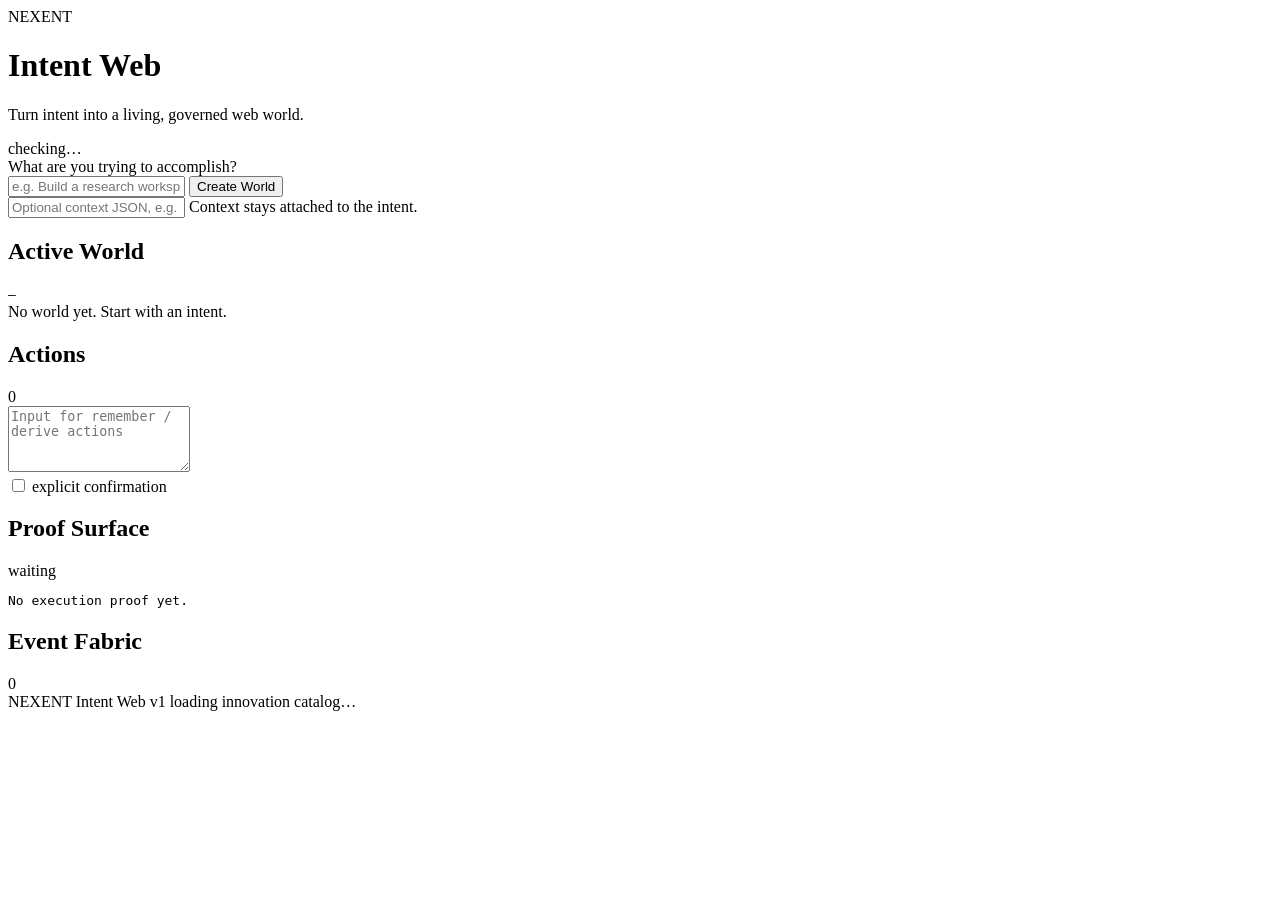
==== nexent/web/static/index.html @ 1a933cdf "feat(web): add index.html web client" ====
<!doctype html>
<html lang="en">
<head>
  <meta charset="utf-8">
  <meta name="viewport" content="width=device-width,initial-scale=1">
  <meta name="theme-color" content="#10141a">
  <meta name="description" content="NEXENT Intent Web — an intent-first, governed web runtime.">
  <link rel="manifest" href="/manifest.webmanifest">
  <link rel="stylesheet" href="/style.css">
  <title>NEXENT Intent Web</title>
</head>
<body>
  <main class="shell">
    <header class="topbar">
      <div>
        <span class="eyebrow">NEXENT</span>
        <h1>Intent Web</h1>
        <p class="subtitle">Turn intent into a living, governed web world.</p>
      </div>
      <div class="status" id="health">checking…</div>
    </header>

    <section class="intent-card">
      <label for="objective">What are you trying to accomplish?</label>
      <div class="intent-row">
        <input id="objective" autocomplete="off"
          placeholder="e.g. Build a research workspace for quantum computing">
        <button id="run-intent">Create World</button>
      </div>
      <div class="context-row">
        <input id="context" autocomplete="off"
          placeholder='Optional context JSON, e.g. {"domain":"research"}'>
        <span class="hint">Context stays attached to the intent.</span>
      </div>
    </section>

    <section class="grid">
      <article class="panel">
        <div class="panel-head"><h2>Active World</h2><code id="world-id">—</code></div>
        <div id="world" class="empty">No world yet. Start with an intent.</div>
      </article>

      <article class="panel">
        <div class="panel-head"><h2>Actions</h2><span id="action-count">0</span></div>
        <div class="action-box">
          <textarea id="action-input" rows="4" placeholder="Input for remember / derive actions"></textarea>
          <div id="actions" class="actions"></div>
          <label class="confirm"><input type="checkbox" id="confirm"> explicit confirmation</label>
        </div>
      </article>

      <article class="panel wide">
        <div class="panel-head"><h2>Proof Surface</h2><span id="proof-state">waiting</span></div>
        <pre id="proof">No execution proof yet.</pre>
      </article>

      <article class="panel wide">
        <div class="panel-head"><h2>Event Fabric</h2><span id="event-count">0</span></div>
        <div id="events" class="events"></div>
      </article>
    </section>

    <footer>
      <span>NEXENT Intent Web v1</span>
      <span id="innovations">loading innovation catalog…</span>
    </footer>
  </main>
  <script src="/app.js" defer></script>
</body>
</html>
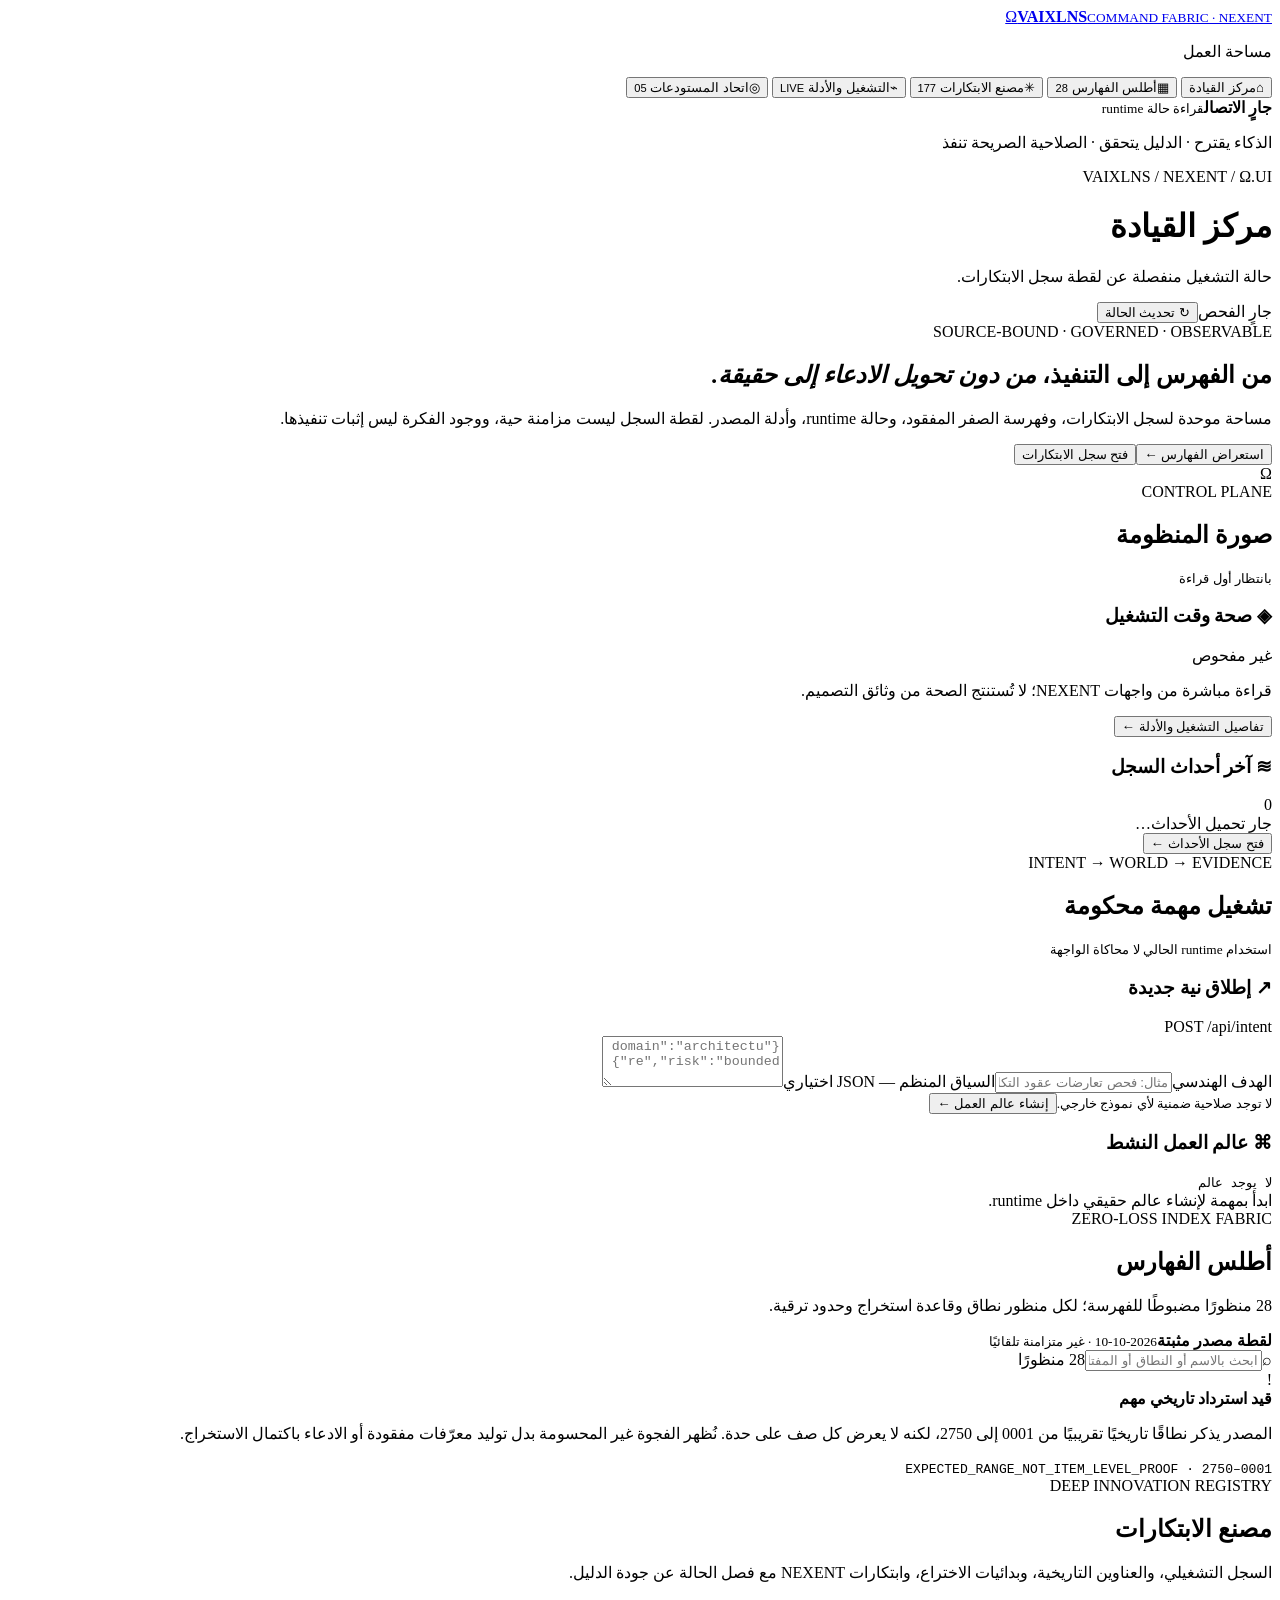
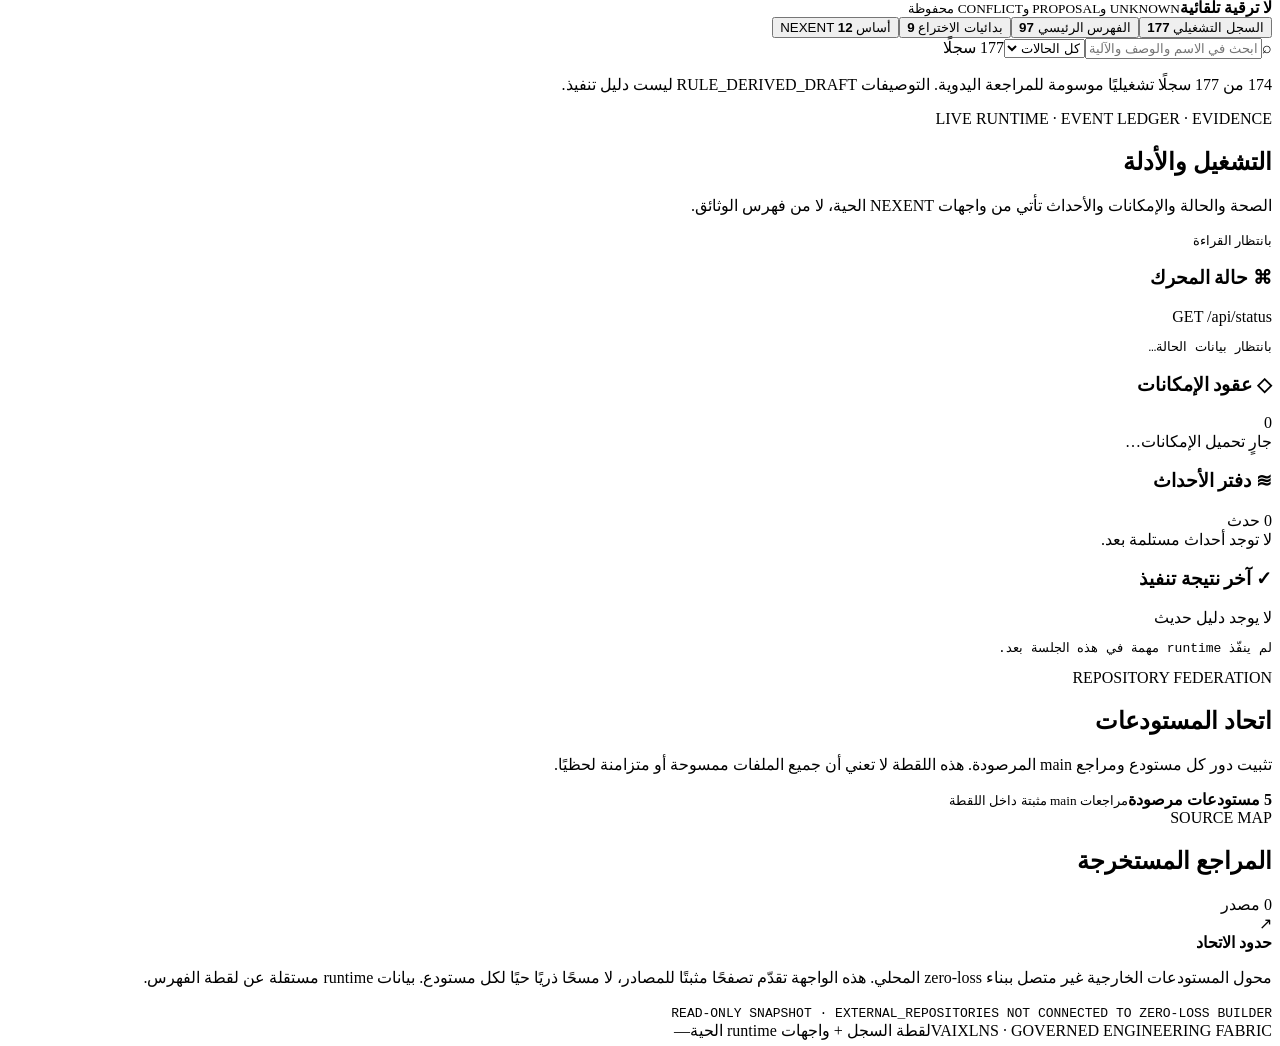
==== commit fe1f6f22: "feat: add five RTL command-fabric views" ====
--- a/nexent/web/static/index.html
+++ b/nexent/web/static/index.html
@@ -1,70 +1,93 @@
 <!doctype html>
-<html lang="en">
+<html lang="ar" dir="rtl">
 <head>
   <meta charset="utf-8">
   <meta name="viewport" content="width=device-width,initial-scale=1">
-  <meta name="theme-color" content="#10141a">
-  <meta name="description" content="NEXENT Intent Web — an intent-first, governed web runtime.">
+  <meta name="theme-color" content="#09111b">
+  <meta name="description" content="VAIXLNS and NEXENT governed engineering command fabric.">
   <link rel="manifest" href="/manifest.webmanifest">
   <link rel="stylesheet" href="/style.css">
-  <title>NEXENT Intent Web</title>
+  <title>NEXENT Intent Web — VAIXLNS Command Fabric</title>
 </head>
 <body>
-  <main class="shell">
+<div class="app-shell">
+  <aside class="sidebar">
+    <a class="brand" href="#overview"><span class="brand-symbol">Ω</span><span><strong>VAIXLNS</strong><small>COMMAND FABRIC · NEXENT</small></span></a>
+    <p class="nav-caption">مساحة العمل</p>
+    <nav class="primary-nav" aria-label="التنقل الرئيسي">
+      <button class="nav-item active" data-screen="overview"><span>⌂</span>مركز القيادة</button>
+      <button class="nav-item" data-screen="indexes"><span>▦</span>أطلس الفهارس <small>28</small></button>
+      <button class="nav-item" data-screen="innovations"><span>✳</span>مصنع الابتكارات <small>177</small></button>
+      <button class="nav-item" data-screen="runtime"><span>⌁</span>التشغيل والأدلة <small>LIVE</small></button>
+      <button class="nav-item" data-screen="federation"><span>◎</span>اتحاد المستودعات <small>05</small></button>
+    </nav>
+    <div class="sidebar-lower">
+      <div class="connection-card"><span id="connection-dot" class="connection-dot"></span><div><strong id="connection-label">جارٍ الاتصال</strong><small id="connection-subtitle">قراءة حالة runtime</small></div></div>
+      <p class="sidebar-note">الذكاء يقترح · الدليل يتحقق · الصلاحية الصريحة تنفذ</p>
+    </div>
+  </aside>
+
+  <main class="main-area">
     <header class="topbar">
-      <div>
-        <span class="eyebrow">NEXENT</span>
-        <h1>Intent Web</h1>
-        <p class="subtitle">Turn intent into a living, governed web world.</p>
-      </div>
-      <div class="status" id="health">checking…</div>
+      <div><p class="eyebrow">VAIXLNS <span>/</span> NEXENT <span>/</span> Ω.UI</p><h1 id="page-title">مركز القيادة</h1><p id="page-subtitle" class="page-subtitle">حالة التشغيل منفصلة عن لقطة سجل الابتكارات.</p></div>
+      <div class="top-actions"><span id="health-badge" class="health-badge"><i></i> جارٍ الفحص</span><button id="refresh-button" class="button-secondary">↻ تحديث الحالة</button></div>
     </header>
 
-    <section class="intent-card">
-      <label for="objective">What are you trying to accomplish?</label>
-      <div class="intent-row">
-        <input id="objective" autocomplete="off"
-          placeholder="e.g. Build a research workspace for quantum computing">
-        <button id="run-intent">Create World</button>
+    <div id="app-alert" class="app-alert" role="status" hidden><span id="alert-message"></span><button id="dismiss-alert" aria-label="إغلاق">×</button></div>
+
+    <section id="view-overview" class="screen active" data-view="overview">
+      <div class="hero-panel">
+        <div class="hero-copy"><span class="hero-kicker">SOURCE-BOUND · GOVERNED · OBSERVABLE</span><h2>من الفهرس إلى التنفيذ، <em>من دون تحويل الادعاء إلى حقيقة.</em></h2><p>مساحة موحدة لسجل الابتكارات، وفهرسة الصفر المفقود، وحالة runtime، وأدلة المصدر. لقطة السجل ليست مزامنة حية، ووجود الفكرة ليس إثبات تنفيذها.</p><div class="hero-actions"><button class="button-primary" data-screen="indexes">استعراض الفهارس ←</button><button class="button-quiet" data-screen="innovations">فتح سجل الابتكارات</button></div></div>
+        <div class="hero-orbit" aria-hidden="true"><div class="orbit-ring ring-a"></div><div class="orbit-ring ring-b"></div><div class="orbit-core">Ω</div><i class="node-a"></i><i class="node-b"></i><i class="node-c"></i></div>
       </div>
-      <div class="context-row">
-        <input id="context" autocomplete="off"
-          placeholder='Optional context JSON, e.g. {"domain":"research"}'>
-        <span class="hint">Context stays attached to the intent.</span>
+      <div id="overview-metrics" class="metrics-grid"></div>
+      <div class="section-heading"><div><span class="section-kicker">CONTROL PLANE</span><h2>صورة المنظومة</h2></div><small id="overview-updated" class="subtle-note">بانتظار أول قراءة</small></div>
+      <div class="overview-grid">
+        <article class="panel"><div class="panel-heading"><h3><span class="panel-icon">◈</span> صحة وقت التشغيل</h3><span id="runtime-status-label" class="status-pill">غير مفحوص</span></div><p class="panel-description">قراءة مباشرة من واجهات NEXENT؛ لا تُستنتج الصحة من وثائق التصميم.</p><div id="runtime-summary" class="runtime-summary"><div class="loading-line"></div><div class="loading-line short"></div></div><button class="text-link" data-screen="runtime">تفاصيل التشغيل والأدلة ←</button></article>
+        <article class="panel"><div class="panel-heading"><h3><span class="panel-icon">≋</span> آخر أحداث السجل</h3><span id="overview-event-count" class="counter-label">0</span></div><div id="overview-events" class="event-list compact-events"><div class="empty-state">جارٍ تحميل الأحداث…</div></div><button class="text-link" data-screen="runtime">فتح سجل الأحداث ←</button></article>
+      </div>
+      <div class="section-heading"><div><span class="section-kicker">INTENT → WORLD → EVIDENCE</span><h2>تشغيل مهمة محكومة</h2></div><small class="subtle-note">استخدام runtime الحالي لا محاكاة الواجهة</small></div>
+      <div class="work-grid">
+        <article class="panel intent-panel"><div class="panel-heading"><h3><span class="panel-icon">↗</span> إطلاق نية جديدة</h3><span class="endpoint-tag">POST /api/intent</span></div><label for="objective">الهدف الهندسي</label><input id="objective" autocomplete="off" placeholder="مثال: فحص تعارضات عقود التكامل"><label for="context">السياق المنظم — JSON اختياري</label><textarea id="context" rows="3" spellcheck="false" placeholder='{"domain":"architecture","risk":"bounded"}'></textarea><div class="form-footer"><small>لا توجد صلاحية ضمنية لأي نموذج خارجي.</small><button id="start-intent" class="button-primary">إنشاء عالم العمل ←</button></div></article>
+        <article class="panel"><div class="panel-heading"><h3><span class="panel-icon">⌘</span> عالم العمل النشط</h3><code id="world-id">لا يوجد عالم</code></div><div id="world-output" class="empty-state">ابدأ بمهمة لإنشاء عالم حقيقي داخل runtime.</div></article>
       </div>
     </section>
 
-    <section class="grid">
-      <article class="panel">
-        <div class="panel-head"><h2>Active World</h2><code id="world-id">—</code></div>
-        <div id="world" class="empty">No world yet. Start with an intent.</div>
-      </article>
-
-      <article class="panel">
-        <div class="panel-head"><h2>Actions</h2><span id="action-count">0</span></div>
-        <div class="action-box">
-          <textarea id="action-input" rows="4" placeholder="Input for remember / derive actions"></textarea>
-          <div id="actions" class="actions"></div>
-          <label class="confirm"><input type="checkbox" id="confirm"> explicit confirmation</label>
-        </div>
-      </article>
-
-      <article class="panel wide">
-        <div class="panel-head"><h2>Proof Surface</h2><span id="proof-state">waiting</span></div>
-        <pre id="proof">No execution proof yet.</pre>
-      </article>
-
-      <article class="panel wide">
-        <div class="panel-head"><h2>Event Fabric</h2><span id="event-count">0</span></div>
-        <div id="events" class="events"></div>
-      </article>
+    <section id="view-indexes" class="screen" data-view="indexes">
+      <div class="screen-intro"><div><span class="section-kicker">ZERO-LOSS INDEX FABRIC</span><h2>أطلس الفهارس</h2><p>28 منظورًا مضبوطًا للفهرسة؛ لكل منظور نطاق وقاعدة استخراج وحدود ترقية.</p></div><div class="snapshot-label"><i></i><div><strong>لقطة مصدر مثبتة</strong><small id="index-snapshot-date">2026-10-10 · غير متزامنة تلقائيًا</small></div></div></div>
+      <div id="index-metrics" class="mini-metrics"></div>
+      <div class="toolbar"><label class="search-box"><span>⌕</span><input id="index-search" placeholder="ابحث بالاسم أو النطاق أو المفتاح…" autocomplete="off"></label><span id="index-result-count" class="result-count">28 منظورًا</span></div>
+      <div id="index-view-list" class="index-grid"></div>
+      <article class="gap-panel"><span class="gap-mark">!</span><div><strong>قيد استرداد تاريخي مهم</strong><p>المصدر يذكر نطاقًا تاريخيًا تقريبيًا من 0001 إلى 2750، لكنه لا يعرض كل صف على حدة. نُظهر الفجوة غير المحسومة بدل توليد معرّفات مفقودة أو الادعاء باكتمال الاستخراج.</p><code id="legacy-gap">0001–2750 · EXPECTED_RANGE_NOT_ITEM_LEVEL_PROOF</code></div></article>
     </section>
 
-    <footer>
-      <span>NEXENT Intent Web v1</span>
-      <span id="innovations">loading innovation catalog…</span>
-    </footer>
+    <section id="view-innovations" class="screen" data-view="innovations">
+      <div class="screen-intro"><div><span class="section-kicker">DEEP INNOVATION REGISTRY</span><h2>مصنع الابتكارات</h2><p>السجل التشغيلي، والعناوين التاريخية، وبدائيات الاختراع، وابتكارات NEXENT مع فصل الحالة عن جودة الدليل.</p></div><div class="snapshot-label"><i></i><div><strong>لا ترقية تلقائية</strong><small>UNKNOWN وPROPOSAL وCONFLICT محفوظة</small></div></div></div>
+      <div id="innovation-metrics" class="mini-metrics"></div>
+      <div class="mode-tabs" role="tablist" aria-label="مجموعات الابتكار"><button class="mode-tab active" data-innovation-mode="operational">السجل التشغيلي <b id="tab-operational-count">177</b></button><button class="mode-tab" data-innovation-mode="master">الفهرس الرئيسي <b id="tab-master-count">97</b></button><button class="mode-tab" data-innovation-mode="primitives">بدائيات الاختراع <b id="tab-primitives-count">9</b></button><button class="mode-tab" data-innovation-mode="web">أساس NEXENT <b id="tab-web-count">12</b></button></div>
+      <div class="toolbar innovation-toolbar"><label class="search-box"><span>⌕</span><input id="innovation-search" placeholder="ابحث في الاسم والوصف والآلية والمصدر…" autocomplete="off"></label><select id="innovation-status-filter" aria-label="تصفية حسب الحالة"><option value="">كل الحالات</option></select><span id="innovation-result-count" class="result-count">177 سجلًا</span></div>
+      <div id="innovation-list" class="innovation-list"></div>
+      <p class="footnote">174 من 177 سجلًا تشغيليًا موسومة للمراجعة اليدوية. التوصيفات RULE_DERIVED_DRAFT ليست دليل تنفيذ.</p>
+    </section>
+
+    <section id="view-runtime" class="screen" data-view="runtime">
+      <div class="screen-intro"><div><span class="section-kicker">LIVE RUNTIME · EVENT LEDGER · EVIDENCE</span><h2>التشغيل والأدلة</h2><p>الصحة والحالة والإمكانات والأحداث تأتي من واجهات NEXENT الحية، لا من فهرس الوثائق.</p></div><small id="runtime-refresh-time" class="subtle-note">بانتظار القراءة</small></div>
+      <div id="runtime-metrics" class="metrics-grid"></div>
+      <div class="runtime-grid"><article class="panel"><div class="panel-heading"><h3><span class="panel-icon">⌘</span> حالة المحرك</h3><span class="endpoint-tag">GET /api/status</span></div><pre id="runtime-json" class="json-view">بانتظار بيانات الحالة…</pre></article><article class="panel"><div class="panel-heading"><h3><span class="panel-icon">◇</span> عقود الإمكانات</h3><span id="capability-count" class="counter-label">0</span></div><div id="capability-list" class="capability-list"><div class="empty-state">جارٍ تحميل الإمكانات…</div></div></article></div>
+      <article class="panel event-panel"><div class="panel-heading"><h3><span class="panel-icon">≋</span> دفتر الأحداث</h3><span id="runtime-event-head" class="counter-label">0 حدث</span></div><div id="runtime-events" class="event-list"><div class="empty-state">لا توجد أحداث مستلمة بعد.</div></div></article>
+      <article class="panel proof-panel"><div class="panel-heading"><h3><span class="panel-icon">✓</span> آخر نتيجة تنفيذ</h3><span id="proof-state" class="status-pill">لا يوجد دليل حديث</span></div><pre id="proof-detail" class="json-view">لم ينفّذ runtime مهمة في هذه الجلسة بعد.</pre></article>
+    </section>
+
+    <section id="view-federation" class="screen" data-view="federation">
+      <div class="screen-intro"><div><span class="section-kicker">REPOSITORY FEDERATION</span><h2>اتحاد المستودعات</h2><p>تثبيت دور كل مستودع ومراجع main المرصودة. هذه اللقطة لا تعني أن جميع الملفات ممسوحة أو متزامنة لحظيًا.</p></div><div class="snapshot-label"><i></i><div><strong>5 مستودعات مرصودة</strong><small>مراجعات main مثبتة داخل اللقطة</small></div></div></div>
+      <div id="repository-metrics" class="mini-metrics"></div><div id="repository-list" class="repository-grid"></div>
+      <div class="section-heading"><div><span class="section-kicker">SOURCE MAP</span><h2>المراجع المستخرجة</h2></div><span id="source-document-count" class="result-count">0 مصدر</span></div><div id="source-document-list" class="source-list"></div>
+      <article class="gap-panel"><span class="gap-mark">↗</span><div><strong>حدود الاتحاد</strong><p>محول المستودعات الخارجية غير متصل ببناء zero-loss المحلي. هذه الواجهة تقدّم تصفحًا مثبتًا للمصادر، لا مسحًا ذريًا حيًا لكل مستودع. بيانات runtime مستقلة عن لقطة الفهرس.</p><code>READ-ONLY SNAPSHOT · EXTERNAL_REPOSITORIES NOT CONNECTED TO ZERO-LOSS BUILDER</code></div></article>
+    </section>
+
+    <footer class="app-footer"><span>VAIXLNS · GOVERNED ENGINEERING FABRIC</span><span>لقطة السجل + واجهات runtime الحية</span><span id="footer-time">—</span></footer>
   </main>
-  <script src="/app.js" defer></script>
+</div>
+<script src="/app.js" defer></script>
 </body>
-</html>
+</html>
